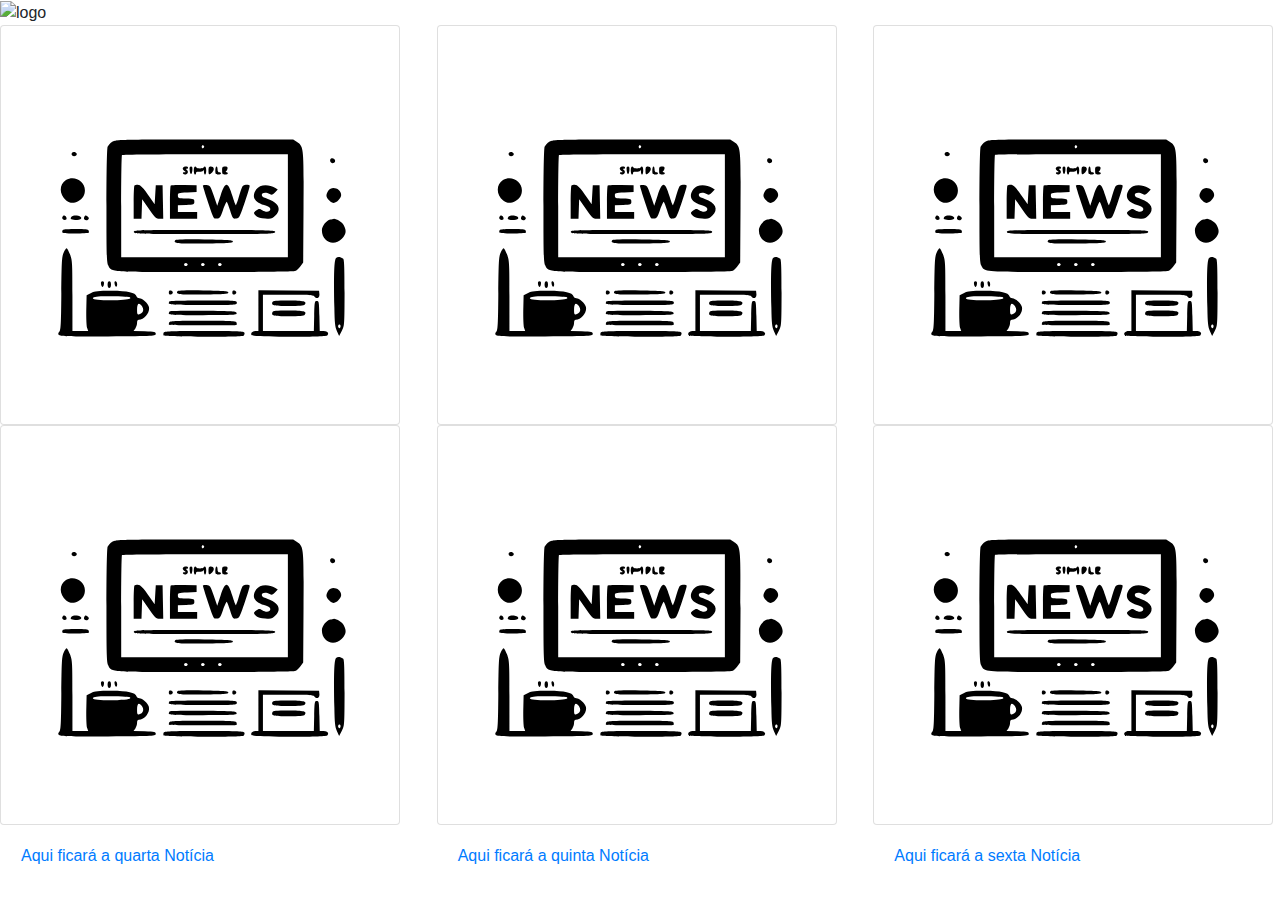
==== index.html @ c051b54c "Add files via upload" ====
<!DOCTYPE html>
<html lang="en">
<head>
    <meta charset="UTF-8">
    <meta name="viewport" content="width=device-width, initial-scale=1.0">
    <link rel="stylesheet" href="https://stackpath.bootstrapcdn.com/bootstrap/4.5.2/css/bootstrap.min.css">
    <script src="https://code.jquery.com/jquery-3.5.1.slim.min.js"></script>
    <script src="https://cdn.jsdelivr.net/npm/@popperjs/core@2.11.6/dist/umd/popper.min.js"></script>
    <script src="https://stackpath.bootstrapcdn.com/bootstrap/4.5.2/js/bootstrap.min.js"></script>
    <script src="/js/script.js"></script>
    <link rel="stylesheet" href="/css/style.css">
    <link rel="shortcut icon" href="/img/noticias.jpg" type="image/x-icon">
    <title>Noticias</title>
</head>
<body>
    <header class="cbc">
        <img class="logo" src="/img/OIG3.jpg" alt="logo">
    </header>

    <div class="grade">
        <div class="row">

            <div class="col-md-4">
                <a href="noticia1.html">
                    <div class="card" style="width: 25rem; height: 25rem;">
                        <img src="OIG1.svg" class="card-img-top" alt="Noticias">
                        <div class="card-body">
                            <p class="card-text">Aqui ficará a primeira Notícia</p>
                        </div>
                    </div>
                </a>
            </div>


            <div class="col-md-4">
                <a href="noticia2.html">
                    <div class="card" style="width: 25rem; height: 25rem;">
                        <img src="OIG1.svg" class="card-img-top" alt="Noticias">
                        <div class="card-body">
                            <p class="card-text">Aqui ficará a segunda Notícia</p>
                        </div>
                    </div>
                </a>
            </div>

            <div class="col-md-4">
                <a href="noticia3.html">
                    <div class="card" style="width: 25rem; height: 25rem;">
                        <img src="OIG1.svg" class="card-img-top" alt="Noticias">
                        <div class="card-body">
                            <p class="card-text">Aqui ficará a terceira Notícia</p>
                        </div>
                    </div>
                </a>
            </div>

            <div class="col-md-4">
                <a href="noticia4.html">
                    <div class="card" style="width: 25rem; height: 25rem;">
                        <img src="OIG1.svg" class="card-img-top" alt="Noticias">
                        <div class="card-body">
                            <p class="card-text">Aqui ficará a quarta Notícia</p>
                        </div>
                    </div>
                </a>
            </div>

            <div class="col-md-4">
                <a href="noticia5.html">
                    <div class="card" style="width: 25rem; height: 25rem;">
                        <img src="OIG1.svg" class="card-img-top" alt="Noticias">
                        <div class="card-body">
                            <p class="card-text">Aqui ficará a quinta Notícia</p>
                        </div>
                    </div>
                </a>
            </div>
                   
            <div class="col-md-4">
                <a href="noticia6.html">
                    <div class="card" style="width: 25rem; height: 25rem;">
                        <img src="OIG1.svg" class="card-img-top" alt="Noticias">
                        <div class="card-body">
                            <p class="card-text">Aqui ficará a sexta Notícia</p>
                        </div>
                    </div>
                </a>
            </div>

    </div>
</body>
</html>
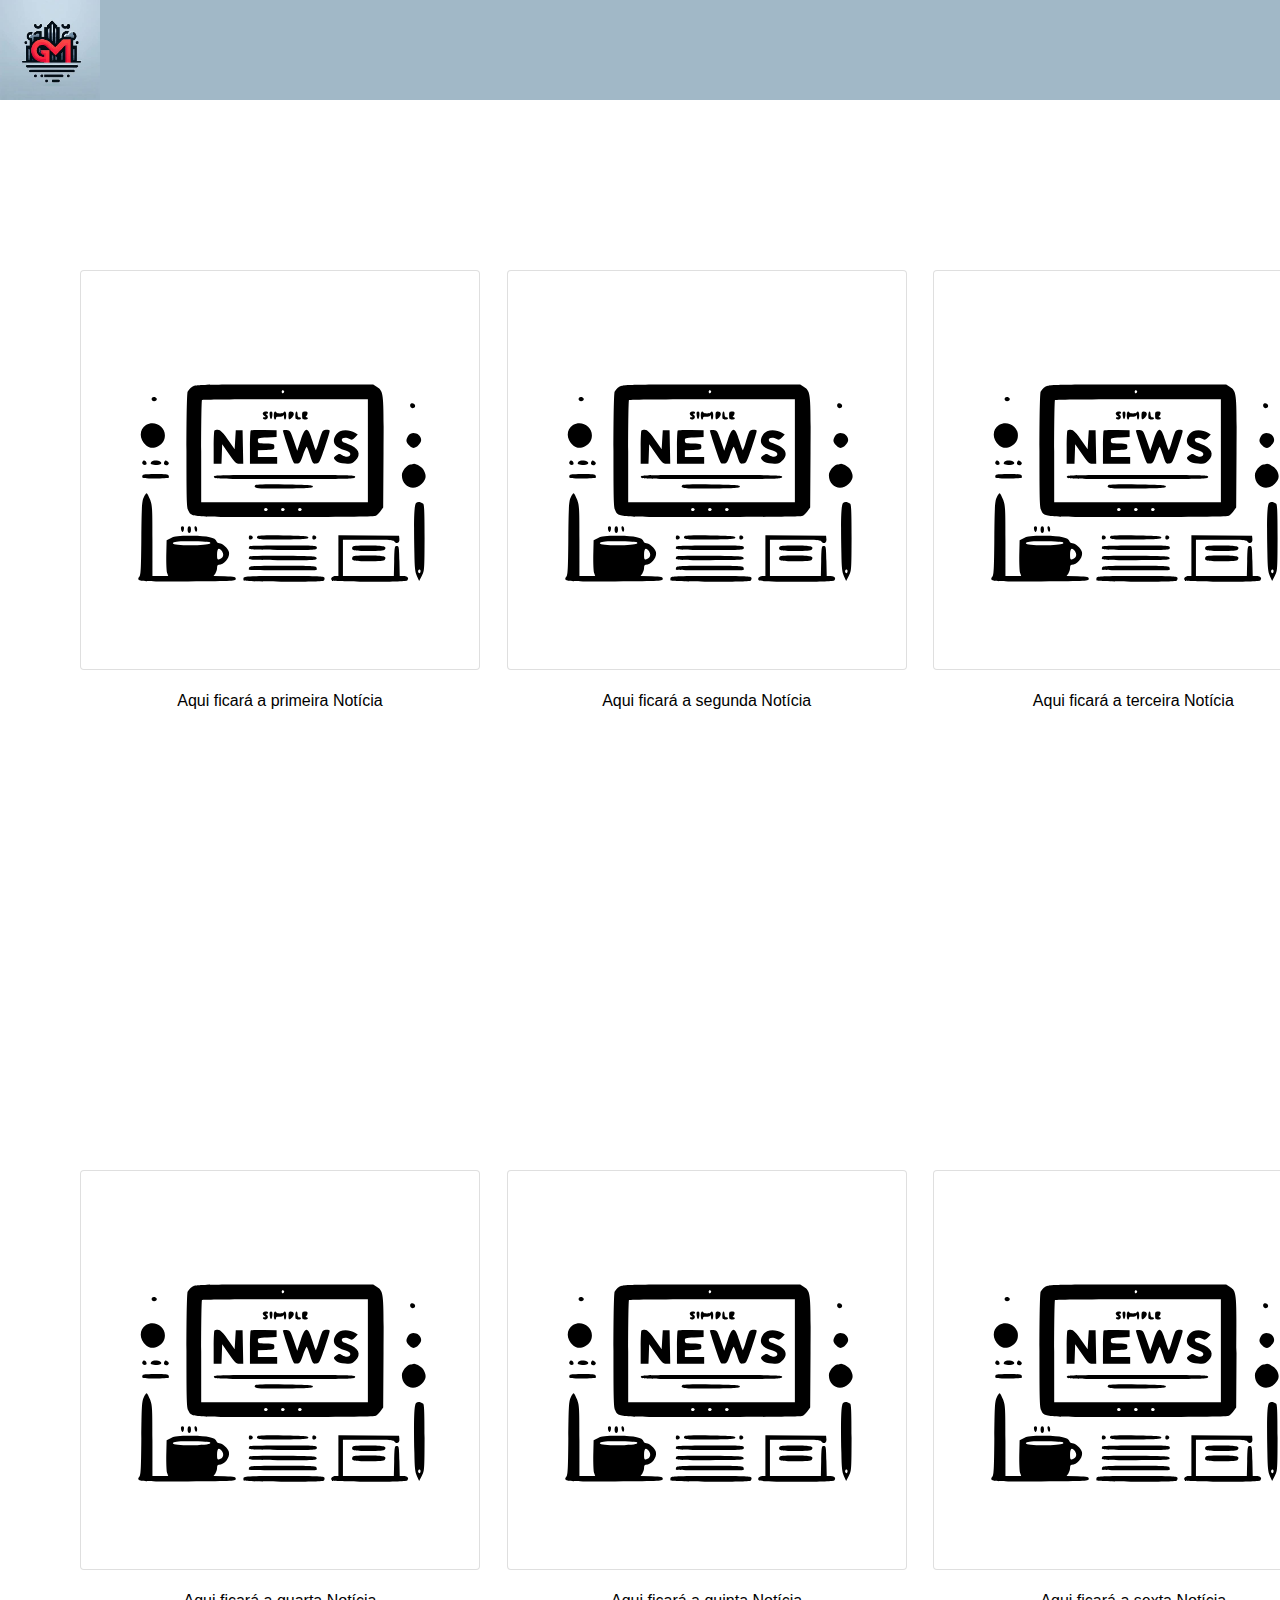
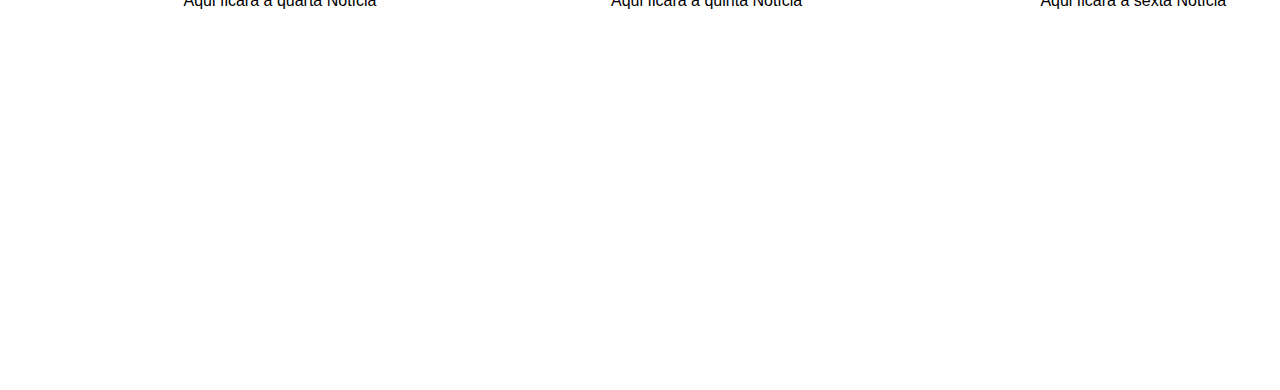
==== commit d29e1e02: "Add files via upload" ====
--- a/index.html
+++ b/index.html
@@ -8,13 +8,13 @@
     <script src="https://cdn.jsdelivr.net/npm/@popperjs/core@2.11.6/dist/umd/popper.min.js"></script>
     <script src="https://stackpath.bootstrapcdn.com/bootstrap/4.5.2/js/bootstrap.min.js"></script>
     <script src="/js/script.js"></script>
-    <link rel="stylesheet" href="/css/style.css">
-    <link rel="shortcut icon" href="/img/noticias.jpg" type="image/x-icon">
+    <link rel="stylesheet" href="style.css">
+    <link rel="shortcut icon" href="noticias.jpg" type="image/x-icon">
     <title>Noticias</title>
 </head>
 <body>
     <header class="cbc">
-        <img class="logo" src="/img/OIG3.jpg" alt="logo">
+        <img class="logo" src="OIG3.jpg" alt="logo">
     </header>
 
     <div class="grade">
--- a/style.css
+++ b/style.css
@@ -0,0 +1,60 @@
+* {
+   width: 100%;
+   height: 100%;
+}
+
+.logo {
+    width: 100px;
+    height: auto;
+}
+
+.cbc {
+    background-color: #a1b8c7ff;
+    width: 100%;
+    height:auto;
+    margin-bottom: 7%;
+}
+
+    .header img {
+        max-height: 40px;
+    }
+    .header a {
+        color: #000;
+        text-decoration: none;
+        font-size: 18px;
+        font-weight: bold;
+    }
+    @media (max-width: 768px) {
+        .header a {
+            font-size: 16px;
+        }
+    }
+.header .logo {
+    height: auto;
+    max-height: 40px;
+    margin-top: -15px;
+    margin-left: -15px;
+    margin-left: -15px;
+}
+
+a {
+    text-decoration: none;
+}
+.container {
+    display: flex;
+    position: relative;
+    align-items: center;
+}
+
+.card {
+    margin-top: 5rem;
+    margin-bottom: 5rem;
+    margin-left: 5rem;
+    margin-right: 5rem;
+    text-align: center;
+}
+
+p {
+    text-decoration: none;
+    color: black;
+}